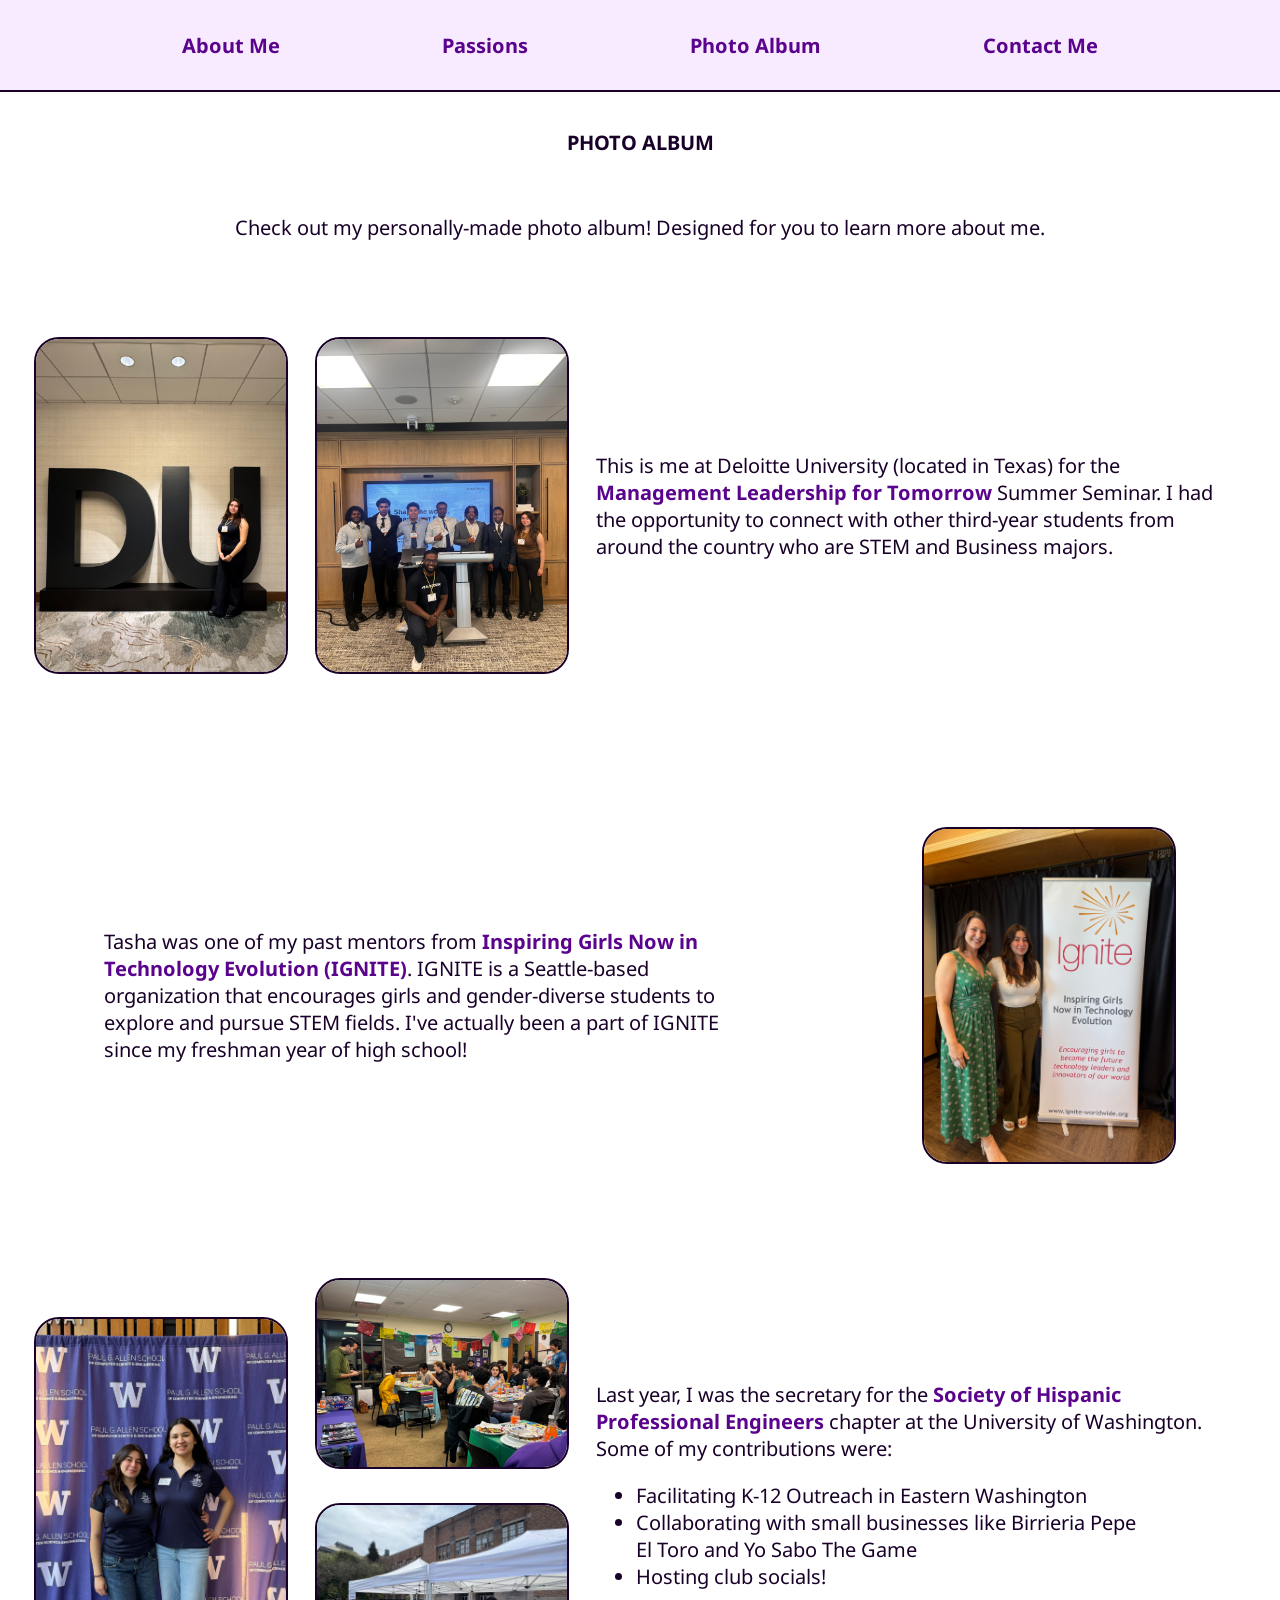
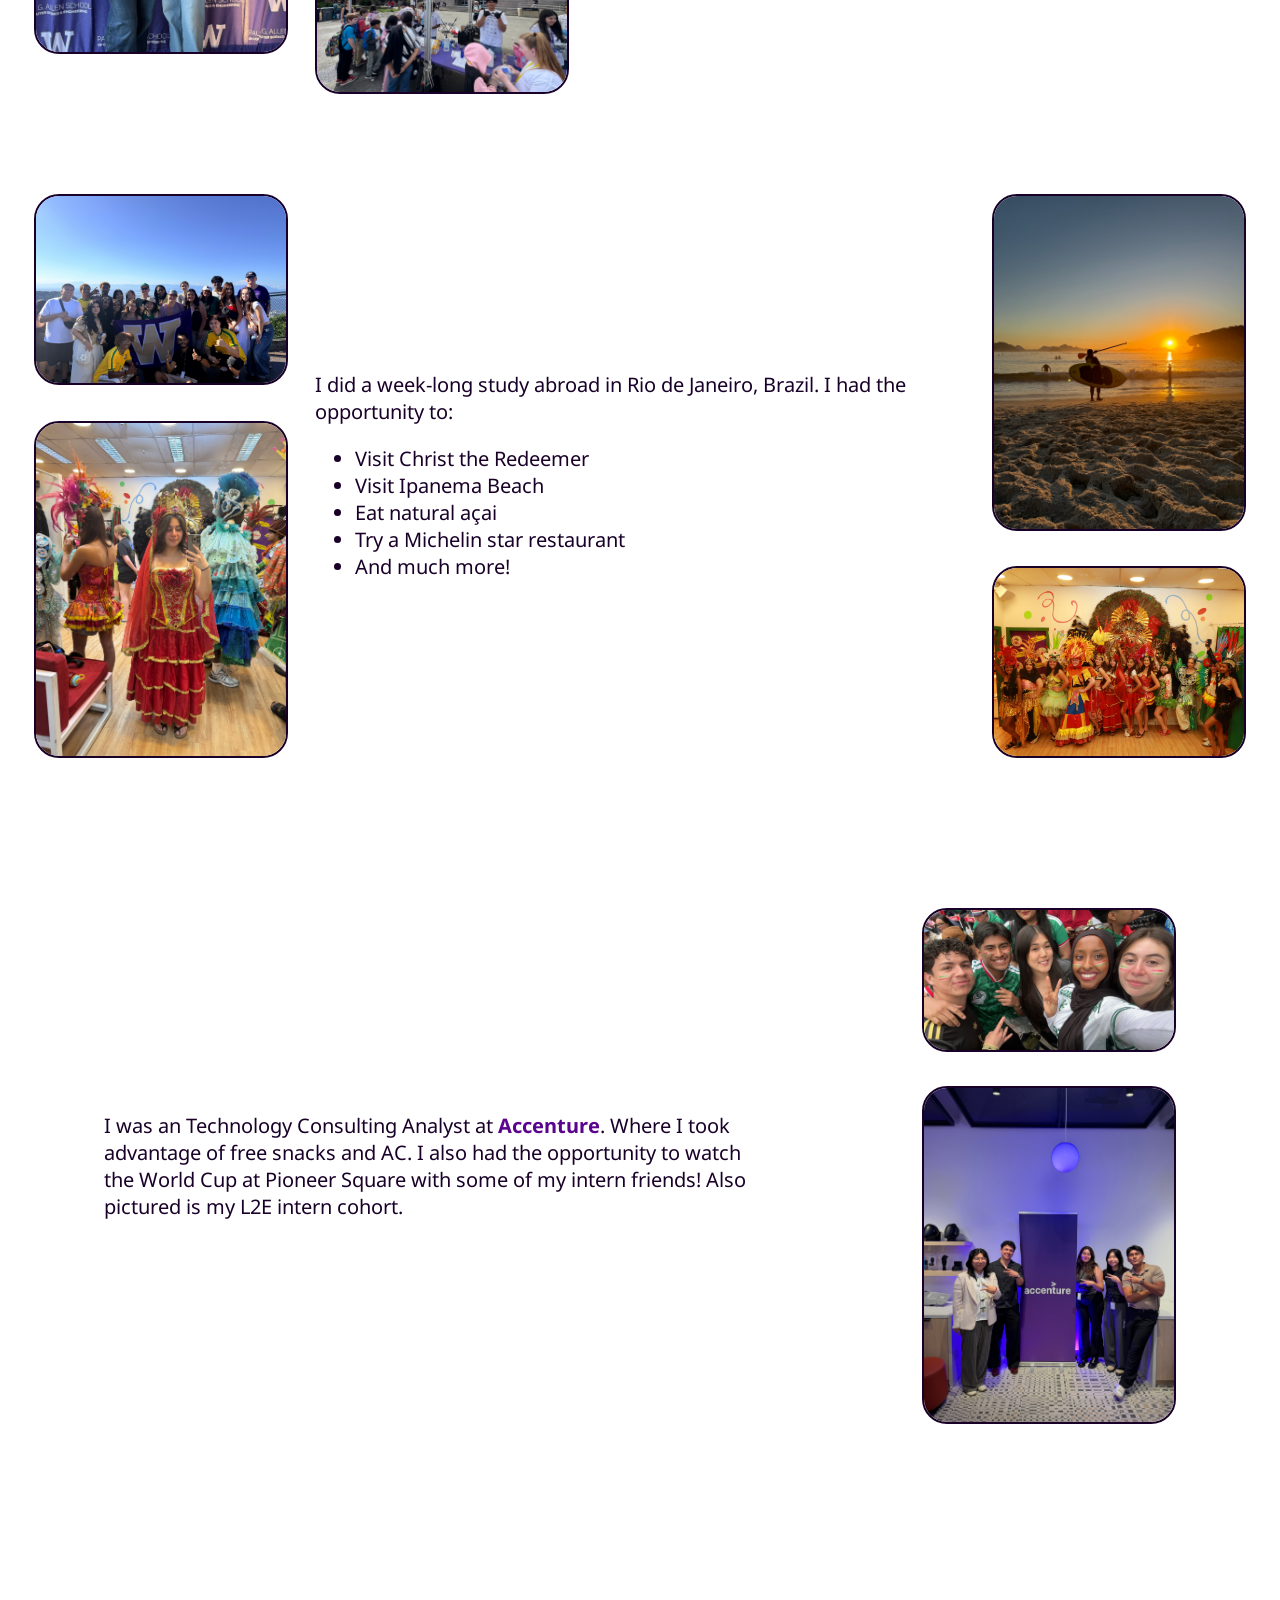
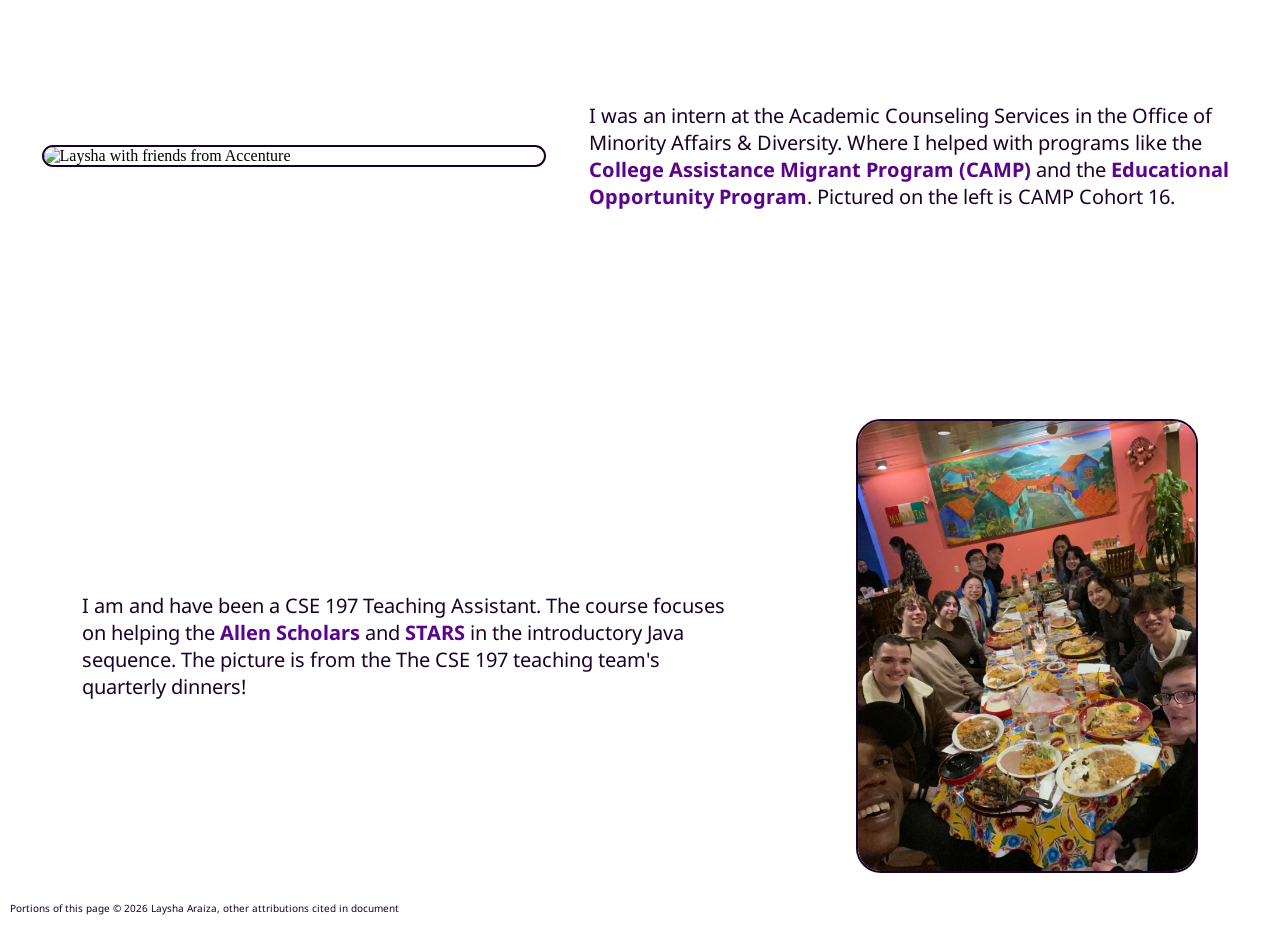
==== photo-album.html @ 84c63d2c "Initial commit" ====
<!--
Name: Laysha Araiza
Date: Summer 2026
Section: CSE 195 Summer Bridge

photo-album.html is my virtual, webpage album.
-->
<!DOCTYPE html>
<html lang="en">
    <head>
        <title>Photo Album</title>
        <link href = "style.css" rel="stylesheet">

        <!-- font -->
        <link rel="preconnect" href="https://fonts.googleapis.com">
        <link rel="preconnect" href="https://fonts.gstatic.com">
        <link href="https://fonts.googleapis.com/css2?family=Noto+Sans:ital,wght@0,100..900;1,100..900&display=swap" rel="stylesheet">
    </head>
    <body>
        <header>
            <nav>
                <ol>
                    <li class="nav-list"><strong><a href="index.html#about-me-header-title">About Me</a></strong></li>
                    <li class="nav-list"><strong><a href="index.html#passion-header-title">Passions</a></strong></li>
                    <li class="nav-list"><strong><a href="photo-album.html">Photo Album</a></strong></li>
                    <li class="nav-list"><strong><a href="contact-me.html">Contact Me</a></strong></li>
                </ol>
            </nav>
            <h1>PHOTO ALBUM</h1>
        </header>
        <main>
            <section id="photo-album-description">
                <p>
                    Check out my personally-made photo album! Designed for you to learn more
                    about me.
                </p>
            </section>
            <section class="photo-section">
                <img class="photo-album" src="images/du.jpeg" alt="Laysha sitting on the letters DU (Deloitte University)">
                <img class="photo-album" src="images/mlt.jpeg" alt="Laysha with her case study group">
                <p class="photo-p">
                    This is me at Deloitte University (located in Texas) for the <a href="https://mlt.org/" target="_blank"><strong>Management 
                    Leadership for Tomorrow</strong></a> Summer Seminar. I had the opportunity to connect
                    with other third-year students from around the country who are STEM and
                    Business majors.
                </p>
            </section>
            <section class="photo-section">
                <p class="photo-p">
                    Tasha was one of my past mentors from <a href="https://www.igniteworldwide.org/" target="_blank"><strong>Inspiring Girls Now in Technology
                    Evolution (IGNITE)</strong></a>. IGNITE is a Seattle-based organization that encourages
                    girls and gender-diverse students to explore and pursue STEM fields. I've
                    actually been a part of IGNITE since my freshman year of high school!
                </p>
                <img class="photo-album" src="images/ignite.jpeg" alt="Laysha and Tasha standing side-by-side next to an IGNITE banner">

            </section>
            <section class="photo-section">
                <img class="photo-album" src="images/laysha-melissa.jpeg" alt="Laysha and Melissa">
                <div id="shpe-2-image-cluster">
                    <img class="photo-album" src="images/loteria.jpeg" alt="SHPE's Loteria Night Social">
                    <img class="photo-album" src="images/launch.jpeg" alt="SHPE hosting DIY Ice Cream at Engineering Launch">
                </div>
                <div>
                    <p class="photo-p">
                        Last year, I was the secretary for the <a href="https://www.uwshpe.com/" target="_blank"><strong>Society of Hispanic Professional Engineers</strong></a>
                        chapter at the University of Washington. Some of my contributions were:
                        <br>
                        <ul>
                            <li class="circle-bullet">Facilitating K-12 Outreach in Eastern Washington</li>
                            <li class="circle-bullet">Collaborating with small businesses like Birrieria Pepe El Toro and Yo Sabo The Game</li>
                            <li class="circle-bullet">Hosting club socials!</li>
                        </ul>
                    </p>
                </div>
            </section>
            <section id="brazil-section">
                <div class="brazil-photos">
                    <img class="photo-album" src="images/brazil.jpeg" alt="Laysha with a group of UW students holding a UW flag">
                    <img class="photo-album" src="images/costume.jpeg" alt="Laysha in a Carnaval costume">
                </div>
                <div>
                    <p class="photo-p">
                        I did a week-long study abroad in Rio de Janeiro, Brazil. I had the opportunity
                        to:
                        <br>
                        <ul>
                            <li class="circle-bullet">Visit Christ the Redeemer</li>
                            <li class="circle-bullet">Visit Ipanema Beach</li>
                            <li class="circle-bullet">Eat natural a&ccedil;ai</li>
                            <li class="circle-bullet">Try a Michelin star restaurant</li>
                            <li class="circle-bullet">And much more!</li>
                        </ul>
                    </p>
                </div>
                <div class="brazil-photos">
                    <img class="photo-album" src="images/beach.jpeg" alt="A person holding a surfboard as they look out to the sunrise">
                    <img class="photo-album" src="images/costume-group.jpeg" alt="Students all in Carnaval Costumes">
                </div>
            </section>
            <section id="accenture-section">
                <p class="photo-p">
                    I was an Technology Consulting Analyst at <a href="https://www.accenture.com/us-en?c=acn_glb_sembrandpuregoogle_13513493&n=psgs_0323&&&&&gclsrc=aw.ds&&c=ad_usadfy17_10000001&n=psgs_Brand-|-US-|-Exact_accenture&gad_source=1&gad_campaignid=935554953&gbraid=0AAAAADG9MDqqNZJoNITSlkTLxf27UJcHO&gclid=CjwKCAjws_DTBhB_EiwAXZknGYiT3m4v8QWCiEmiuKDq0ytwYSokjnJQYSJW7q6AE2_8pJjU0frH6RoCpCEQAvD_BwE" target="_blank"><strong>Accenture</strong></a>.
                    Where I took advantage of free snacks and AC. I also had the opportunity to
                    watch the World Cup at Pioneer Square with some of my intern friends! 
                    Also pictured is my L2E intern cohort.
                </p>
                <div id="accenture-photos">
                    <img class="photo-album" src="images/worldcup.jpeg" alt="Laysha with friends from Accenture">
                    <img class="photo-album" src="images/accenture.jpeg" alt="Laysha with the other Accenture L2E interns">
                </div>
            </section>
            <section class="photo-section">
                <img id="camp-photo" src="images/camp.jpg" alt="Laysha with friends from Accenture">
                <p class="photo-p">
                    I was an intern at the Academic Counseling Services in the Office of Minority
                    Affairs & Diversity. Where I helped with programs like the 
                    <a href="https://www.ed.gov/grants-and-programs/grants-special-populations/grants-migrant-students/college-assistance-migrant-program-84149a" 
                    target="_blank"><strong>College Assistance Migrant Program (CAMP)</strong></a>
                    and the <a href="https://depts.washington.edu/omadcs/eop/" target="_blank"><strong>Educational Opportunity Program</strong></a>.
                    Pictured on the left is CAMP Cohort 16.
                </p>
            </section>
            <section class="photo-section">
                <p class="photo-p">
                    I am and have been a CSE 197 Teaching Assistant. The course focuses on helping
                    the <a href="https://www.cs.washington.edu/allen-scholars/" target="_blank"><strong>Allen Scholars</strong></a> and 
                    <a href="https://www.engr.washington.edu/undergraduate-admission/pie/stars" target="_blank"><strong>STARS</strong></a> in the introductory Java
                    sequence. The picture is from the The CSE 197 teaching team's quarterly dinners!
                </p>
                <img id="photo-197" src="images/197.jpeg" alt="Laysha and the CSE 197 teaching team at a restaurant">
            </section>
        </main>
        <footer>
            <p class="footer-text">Portions of this page &copy; 2026 Laysha Araiza, other attributions cited in document</p>
        </footer>
    </body>
</html>
---- style.css ----
#about-me-div {
    size: 200px;
}

#about-me-p {
    width: 900px;
}

.photo-p {
    width: 650px;
}

body {
    margin: 0;
    padding: 0;
}

nav {
    background-color: #F8EBFF;
    padding: 20px;
    height: 50px;
    border-bottom: 2px solid #190028;
    display: flex;
    flex-direction: column;
    justify-content: center;
}

ol {
    list-style-type: none;
    padding-left: 0;
    display: flex;
    justify-content: space-evenly;
}

ul {
    width: 500px;
    
}

.nav-list {
    display: inline-block;
    font-size: 20px;
    list-style: circle;
}

.circle-bullet {
    list-style: disc;
    font-size: 20px;
}

.circle-bullet::marker {
    color: #190028;
}

h1 {
    height: 75px;
    display: flex;
    align-items: center;
    font-size: 20px;
    
}

.titles {
    color: #32004F;
}

h2 {
    font-size: 35px;
}


p {
    font-size: 20px;
}

a {
    text-decoration: none;
}

a:hover {
    color: #E1ADFF;
}

a:link {
    color: #5A038C;
}

.passions-p {
    font-size: 16px;
    width: 250px;
    text-align: center;
}

.passion-clusters {
    display: flex;
    flex-direction: column;
    align-items: center;
    
}

.passion-titles {
    font-size: 21px;
    color: #4E007A;
}

.photo-album {
    width: 250px;
    border-radius: 25px;
    border: 2px solid #190028;
}

#passions {
    display: flex;
    justify-content: space-evenly;
}

#passions-section {
    height: 550px;
    display: flex;
    flex-direction: column;
    justify-content: center;
}

#about-me-section {
    height: 450px;
    display: flex;
    flex-direction: column;
    justify-content: center;
}

#shpe-2-image-cluster {
    display: flex;
    flex-direction: column;
    justify-content: space-around;
    height: 450px;

}

.brazil-photos {
    display: flex;
    flex-direction: column;
    justify-content: space-around;
    height: 600px;
}

#accenture-photos {
    display: flex;
    flex-direction: column;
    justify-content: space-around;
    height: 550px;
}

#photo-197 {
    height: 450px;
    border-radius: 25px;
    border: 2px solid #190028;
}

p, h1, h2, h3, li {
    font-family: "Noto Sans", sans-serif;
    color: #190028;
}

.footer-text {
    font-size: 10px;
    padding-left: 10px;
}

#laysha {
    width: 300px;
    border-radius: 25px;
    border: 2px solid #190028;
}

h1, .header-2 {
    display: flex;
    justify-content: center;
}

.photo-section {
    padding: 20px;
    display: flex;
    justify-content: space-around;
    align-items: center;
    height: 450px;
}

#camp-photo {
    width: 500px;
    border-radius: 25px;
    border: 2px solid #190028;
}

#buildher-photo {
    width: 500px;
    border-radius: 25px;
    border: 2px solid #190028;
}

#brazil-section {
    padding:20px;
    display: flex;
    justify-content: space-around;
    align-items:center;
    height: 650px;
}

#accenture-section {
    padding:20px;
    display: flex;
    justify-content: space-around;
    align-items:center;
    height: 650px;
}

#photo-album-description {
    display: flex;
    justify-content: center;
}

#about-me-div {
    display: flex;
    justify-content: space-around;
}

#about-me-text {
    display: flex;
    flex-direction: column;
    justify-content: center;
}
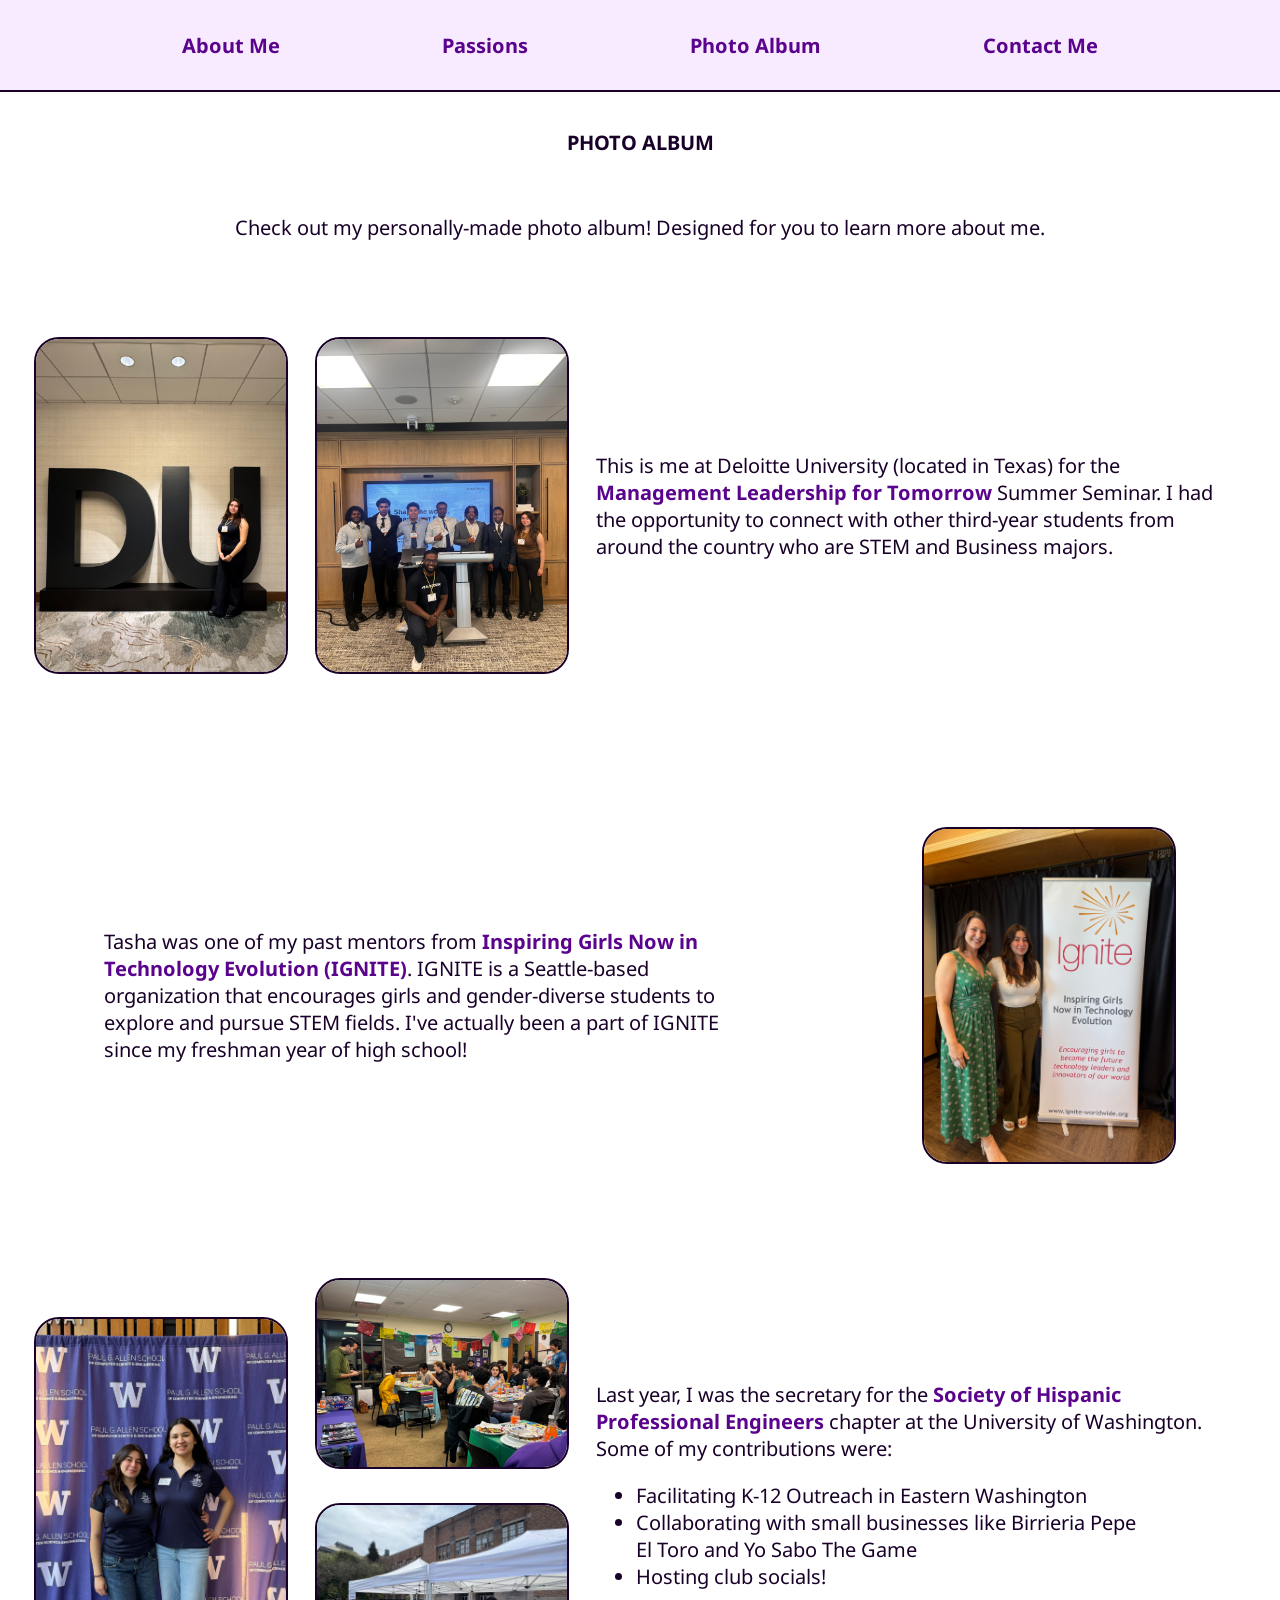
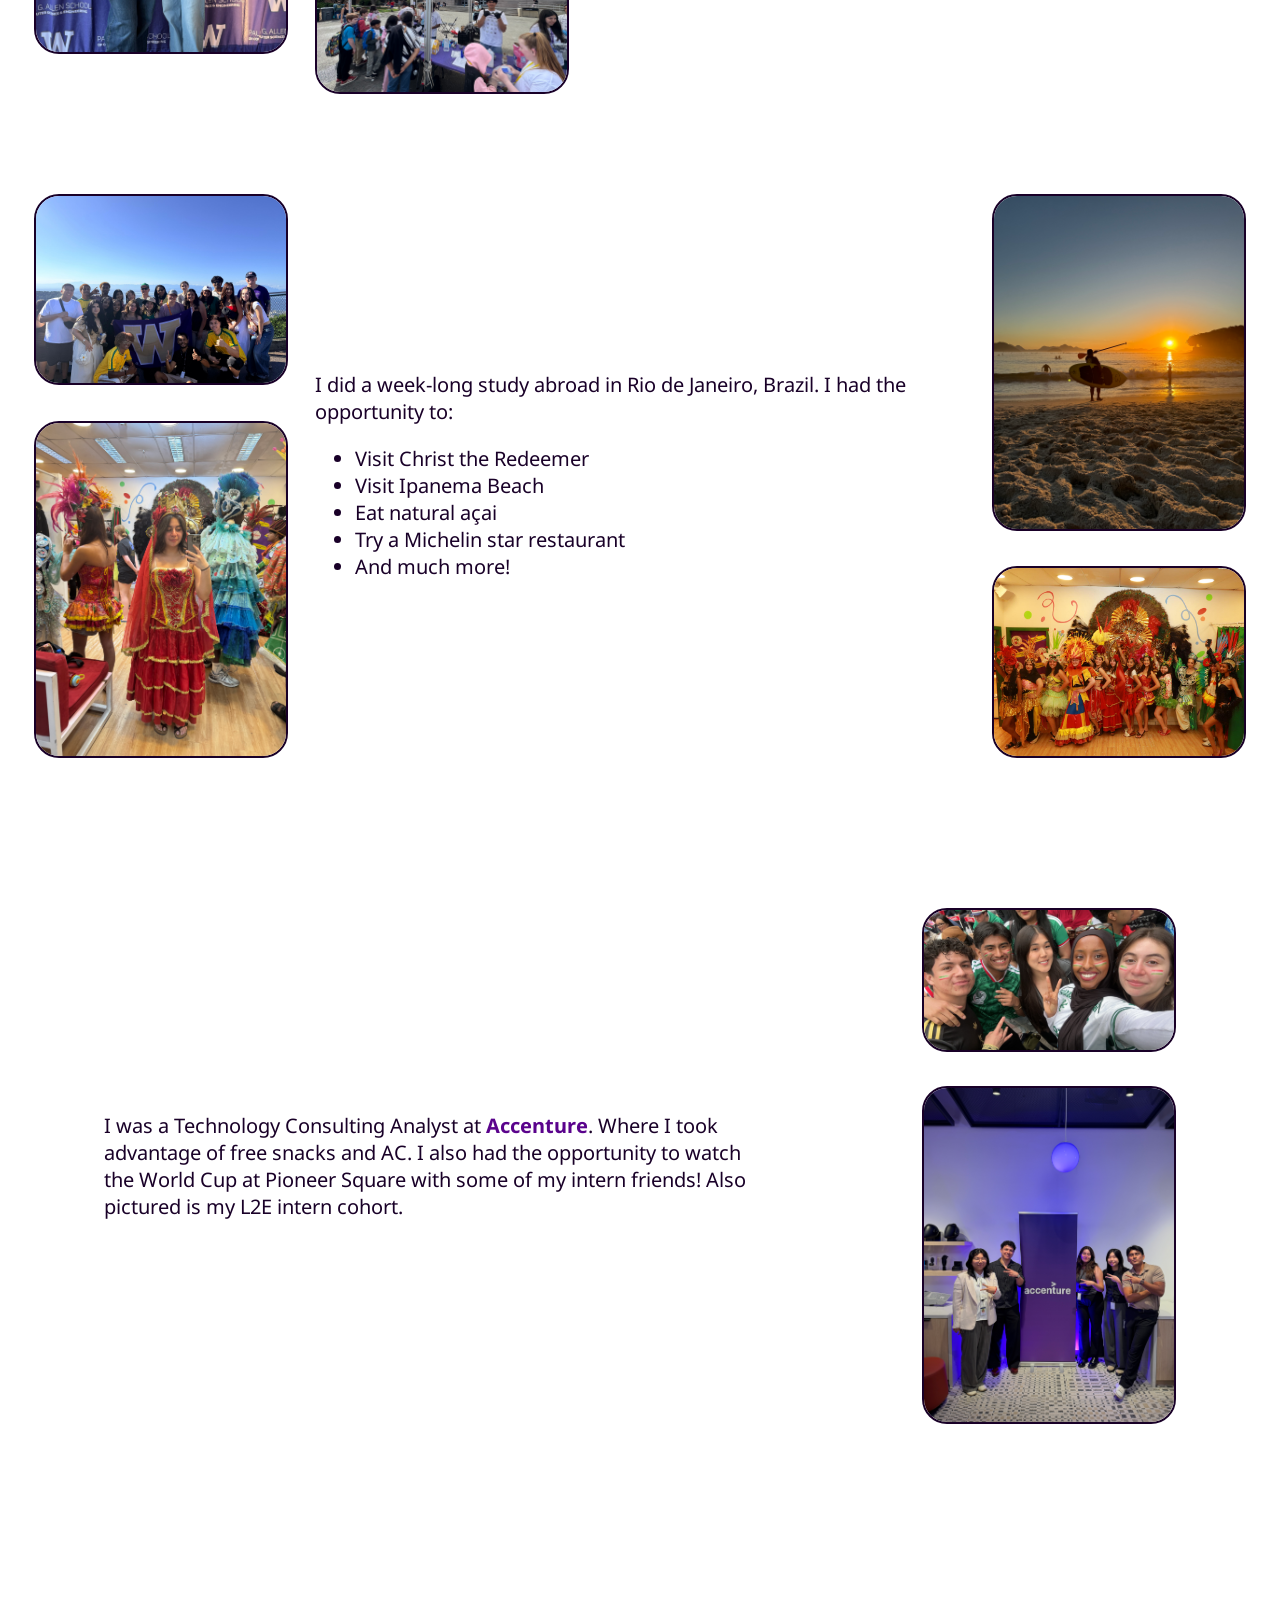
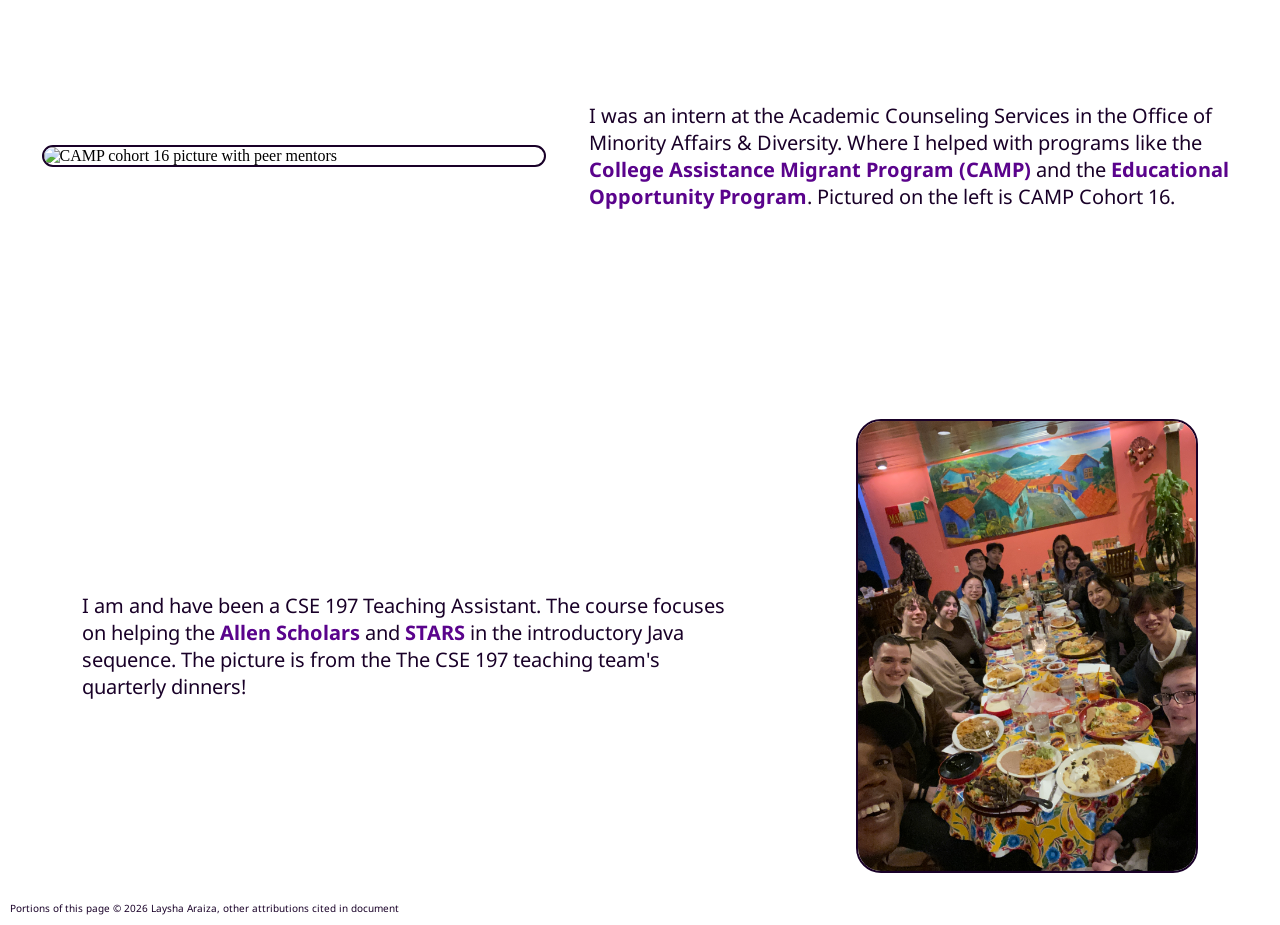
==== commit 4ffb441d: "fixed grammar and image" ====
--- a/photo-album.html
+++ b/photo-album.html
@@ -100,7 +100,7 @@
             </section>
             <section id="accenture-section">
                 <p class="photo-p">
-                    I was an Technology Consulting Analyst at <a href="https://www.accenture.com/us-en?c=acn_glb_sembrandpuregoogle_13513493&n=psgs_0323&&&&&gclsrc=aw.ds&&c=ad_usadfy17_10000001&n=psgs_Brand-|-US-|-Exact_accenture&gad_source=1&gad_campaignid=935554953&gbraid=0AAAAADG9MDqqNZJoNITSlkTLxf27UJcHO&gclid=CjwKCAjws_DTBhB_EiwAXZknGYiT3m4v8QWCiEmiuKDq0ytwYSokjnJQYSJW7q6AE2_8pJjU0frH6RoCpCEQAvD_BwE" target="_blank"><strong>Accenture</strong></a>.
+                    I was a Technology Consulting Analyst at <a href="https://www.accenture.com/us-en?c=acn_glb_sembrandpuregoogle_13513493&n=psgs_0323&&&&&gclsrc=aw.ds&&c=ad_usadfy17_10000001&n=psgs_Brand-|-US-|-Exact_accenture&gad_source=1&gad_campaignid=935554953&gbraid=0AAAAADG9MDqqNZJoNITSlkTLxf27UJcHO&gclid=CjwKCAjws_DTBhB_EiwAXZknGYiT3m4v8QWCiEmiuKDq0ytwYSokjnJQYSJW7q6AE2_8pJjU0frH6RoCpCEQAvD_BwE" target="_blank"><strong>Accenture</strong></a>.
                     Where I took advantage of free snacks and AC. I also had the opportunity to
                     watch the World Cup at Pioneer Square with some of my intern friends! 
                     Also pictured is my L2E intern cohort.
@@ -111,7 +111,7 @@
                 </div>
             </section>
             <section class="photo-section">
-                <img id="camp-photo" src="images/camp.jpg" alt="Laysha with friends from Accenture">
+                <img id="camp-photo" src="images/camp.jpg" alt="CAMP cohort 16 picture with peer mentors">
                 <p class="photo-p">
                     I was an intern at the Academic Counseling Services in the Office of Minority
                     Affairs & Diversity. Where I helped with programs like the 
